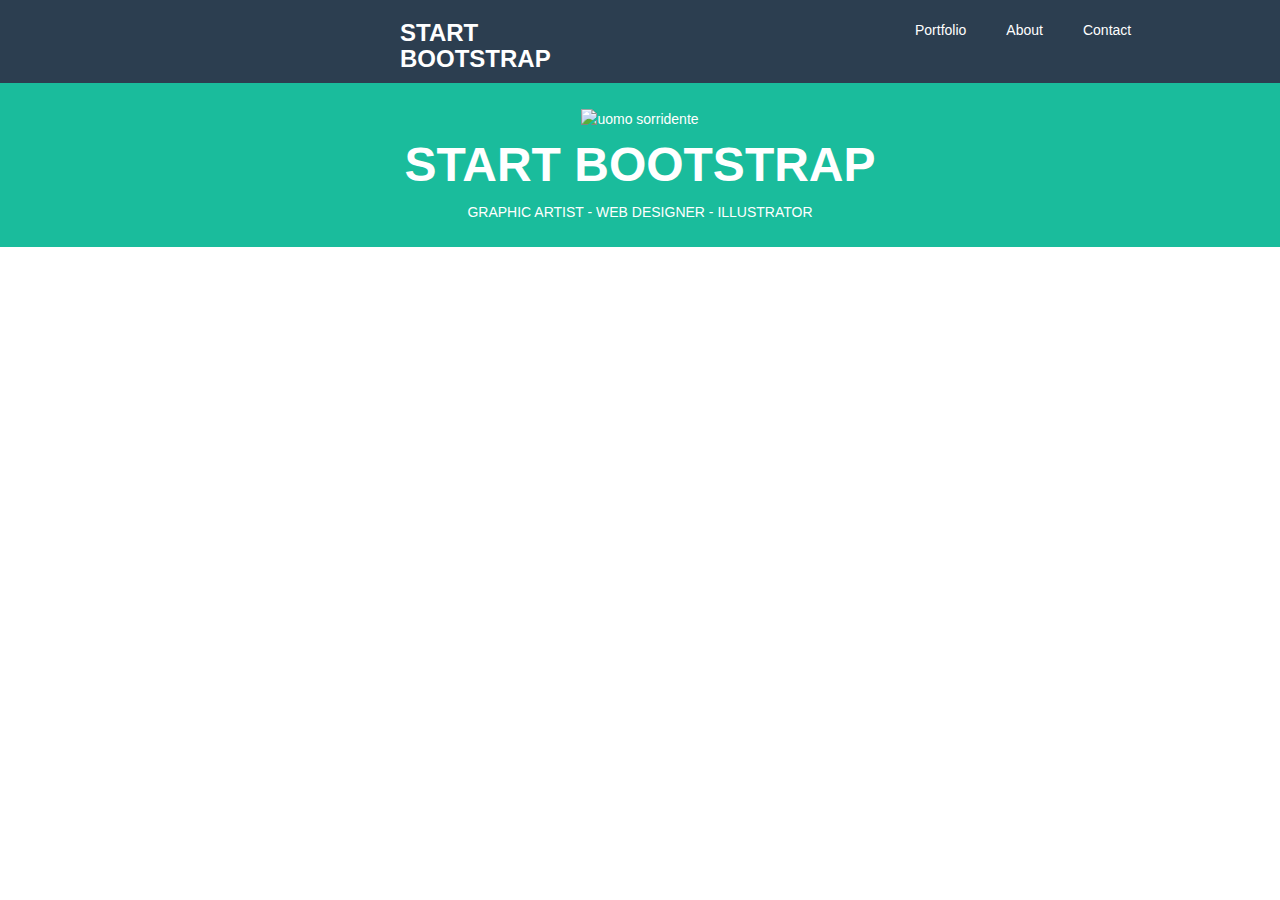
==== index.html @ 4a4e2460 "Commit iniziale" ====
<!DOCTYPE html>
<html lang="en">
  <head>
    <meta charset="UTF-8">
    <meta name="viewport" content="width=device-width, initial-scale=1.0">
    <meta http-equiv="X-UA-Compatible" content="ie=edge">
    <meta name="description" content="artistic portfolio with Bootstrap">
    <meta name="author" content="Romina Trazzi">

    <title>Portofolio artist start Bootstrap</title>

    <!-- Bootstrap core CSS -->
    <link rel="stylesheet" href="https://stackpath.bootstrapcdn.com/bootstrap/3.4.1/css/bootstrap.min.css" integrity="sha384-HSMxcRTRxnN+Bdg0JdbxYKrThecOKuH5zCYotlSAcp1+c8xmyTe9GYg1l9a69psu" crossorigin="anonymous">

    <!-- Custom styles for this template -->

    <link rel="stylesheet" href="https://cdnjs.cloudflare.com/ajax/libs/font-awesome/5.15.1/css/all.min.css" integrity="sha512-+4zCK9k+qNFUR5X+cKL9EIR+ZOhtIloNl9GIKS57V1MyNsYpYcUrUeQc9vNfzsWfV28IaLL3i96P9sdNyeRssA==" crossorigin="anonymous">
    <link rel="stylesheet" href="css/style.css">
  </head>

  <body>

    <!-- header -->

      <div class="header">

        <!-- prima riga principale dell'header  -->
        <div class="row clearfix navbar-dark bg-dark">
          <div class="col-lg-6">
            <h3 class="nav-item">START BOOTSTRAP</h3>
          </div>
          <div class="col-lg-6">
            <div class="navbar-nav">
              <ul class ="nav-link">
                <li><a href="#">Contact</a></li>
                <li><a href="#">About</a></li>
                <li><a href="#">Portfolio</a></li>
              </ul>
            </div>
          </div>
        </div>

        <!-- /prima riga principale dell'header -->

        <!-- seconda riga principale dell'header -->

        <div class="row green clearfix padding-top-lg">
          <div class="col-lg-12">
            <img src="img/man.jpg" alt="uomo sorridente">
            <h3 class ="margin-top-lg"> START BOOTSTRAP </h3>
            <p class ="margin-bottom-lg"> GRAPHIC ARTIST - WEB DESIGNER - ILLUSTRATOR </p>
          </div>
        </div>

      </div>

    <!-- /header -->








    <!-- main -->
    <main>

     <section class ="portfolio">

     </section>

     <section class = "about">

     </section>

     <section class ="contact_me">

     </section>

    </main>

    <!-- / main -->

    <!-- footer -->

   <footer>

     <div class="blue_footer">

     </div>

     <div class="last_footer">

     </div>

   </footer>
   <!-- /footer -->



  </body>

</html>
---- css/style.css ----
/* Codice portfolio star con framework Bootstrap */

* {
  font-family: sans-serif;
}

*body [class*="col-"] {
  height: 200px;
  background-color: limegreen;
  border: 1px solid red;
}

.navbar {
  color: white;
  font-size: 18px;
}

.bg-dark {
  background-color: rgb(44, 62, 80);
}

.row .nav-item {   /* h3 */
  color: white;
  float: left;
  margin-left: 400px;
  font-weight: bold;
}

.nav-link a { /*lista di altre voci navbar */
  text-decoration: none;
  color: white;
}

ul {
  display: inline;
  margin-right: 200px;
}

ul > li {
  list-style-type: none;
  padding: 20px;
  float: right;
}


/* end navbar blu  */

/* header green */

.green {
  background-color: rgb(26, 188, 156);
  text-align: center;
  color: white;
}

.green h3 {
  font-size: 48px;
  font-weight: bold;
}

.padding-top-lg {
  padding-top: 25px;
}

.margin-bottom-lg {
  margin-bottom: 25px;
}

.margin-top-lg {
  margin-top: 10px;
}
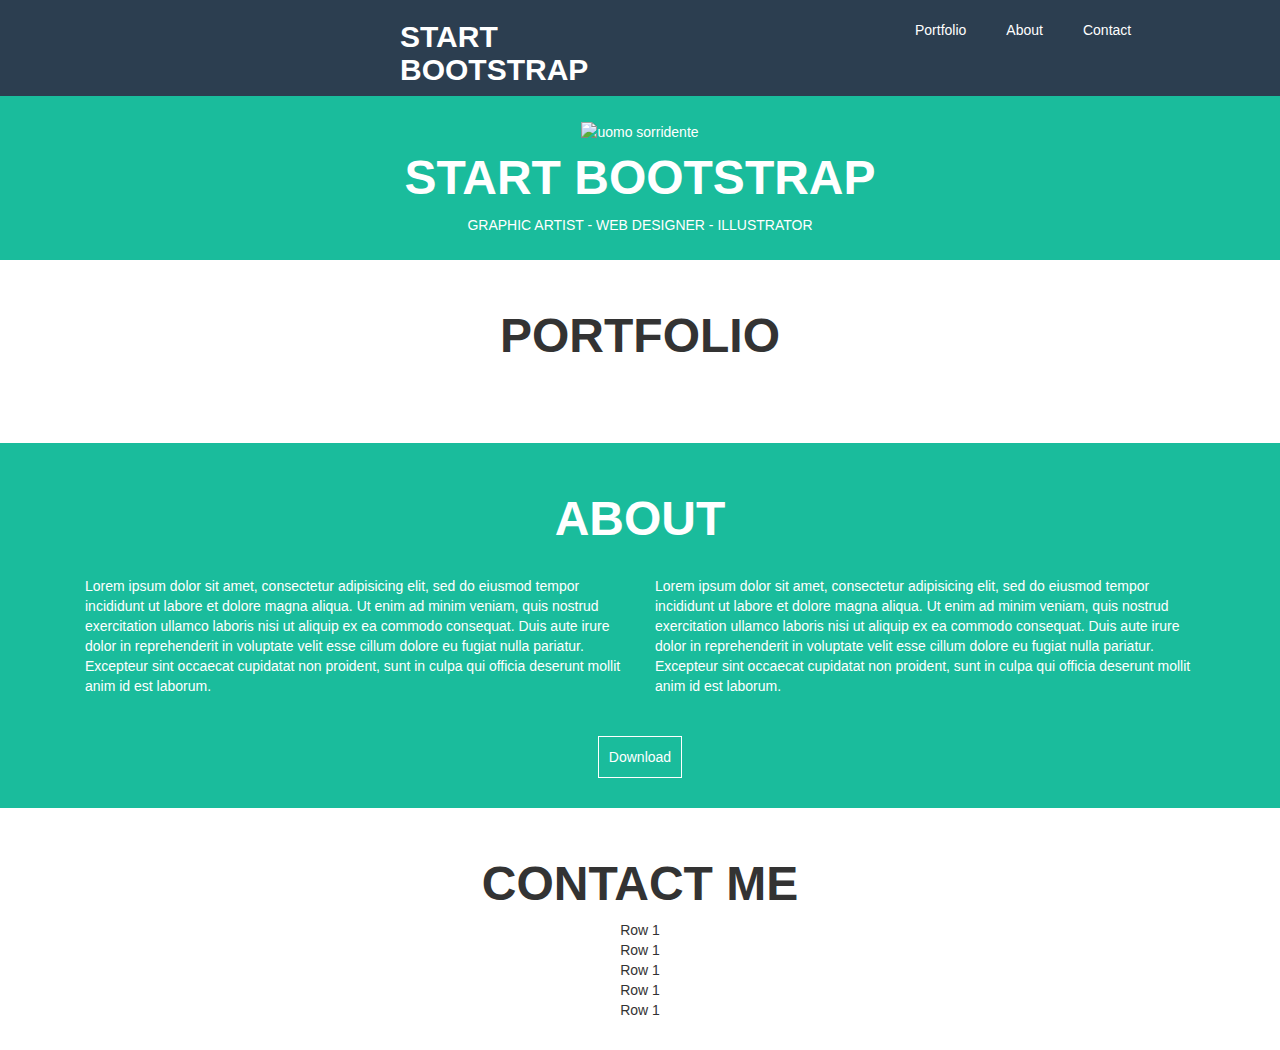
==== commit 8efe8fa8: "Commit sezioni main" ====
--- a/index.html
+++ b/index.html
@@ -27,7 +27,7 @@
         <!-- prima riga principale dell'header  -->
         <div class="row clearfix navbar-dark bg-dark">
           <div class="col-lg-6">
-            <h3 class="nav-item">START BOOTSTRAP</h3>
+            <h2 class="nav-item">START BOOTSTRAP</h2>
           </div>
           <div class="col-lg-6">
             <div class="navbar-nav">
@@ -56,25 +56,50 @@
 
     <!-- /header -->
 
-
-
-
-
-
-
-
     <!-- main -->
     <main>
 
      <section class ="portfolio">
 
+       <div class="container">
+         <h3>PORTFOLIO</h3>
+         <div class = "row">
+           <img src="img/img_1.jpg" alt="">
+           <img src="img/img_2.jpg" alt="">
+           <img src="img/img_3.jpg" alt="">
+         </div>
+         <div class = "row">
+           <img src="img/img_1.jpg" alt="">
+           <img src="img/img_2.jpg" alt="">
+           <img src="img/img_3.jpg" alt="">
+         </div>
+       </div>
+
      </section>
 
      <section class = "about">
+       <h3> ABOUT </h3>
+       <div class="container">
+         <div class="col-lg-6">
+           <p> Lorem ipsum dolor sit amet, consectetur adipisicing elit, sed do eiusmod tempor incididunt ut labore et dolore magna aliqua. Ut enim ad minim veniam, quis nostrud exercitation ullamco laboris nisi ut aliquip ex ea commodo consequat. Duis aute irure dolor in reprehenderit in voluptate velit esse cillum dolore eu fugiat nulla pariatur. Excepteur sint occaecat cupidatat non proident, sunt in culpa qui officia deserunt mollit anim id est laborum.</p>
+         </div>
+         <div class="col-lg-6">
+           <p> Lorem ipsum dolor sit amet, consectetur adipisicing elit, sed do eiusmod tempor incididunt ut labore et dolore magna aliqua. Ut enim ad minim veniam, quis nostrud exercitation ullamco laboris nisi ut aliquip ex ea commodo consequat. Duis aute irure dolor in reprehenderit in voluptate velit esse cillum dolore eu fugiat nulla pariatur. Excepteur sint occaecat cupidatat non proident, sunt in culpa qui officia deserunt mollit anim id est laborum.</p>
+         </div>
+       </div>
+       <input type="button" value="Download" class ="button"> </input>
 
      </section>
 
      <section class ="contact_me">
+       <div class="container">
+         <h3> CONTACT ME </h3>
+         <div class="row"> Row 1 </div>
+         <div class="row"> Row 1 </div>
+         <div class="row"> Row 1 </div>
+         <div class="row"> Row 1 </div>
+         <div class="row"> Row 1 </div>
+       </div>
 
      </section>
 
@@ -86,7 +111,7 @@
 
    <footer>
 
-     <div class="blue_footer">
+     <div class="first_footer">
 
      </div>
 
--- a/css/style.css
+++ b/css/style.css
@@ -2,12 +2,6 @@
 
 * {
   font-family: sans-serif;
-}
-
-*body [class*="col-"] {
-  height: 200px;
-  background-color: limegreen;
-  border: 1px solid red;
 }
 
 .navbar {
@@ -53,7 +47,7 @@
   color: white;
 }
 
-.green h3 {
+h3 {
   font-size: 48px;
   font-weight: bold;
 }
@@ -69,3 +63,44 @@
 .margin-top-lg {
   margin-top: 10px;
 }
+
+/* end header green */
+
+
+/* section portfolio */
+
+.portfolio, .about, .contact_me {
+  text-align: center;
+  margin-top: 30px;
+  margin-bottom: 30px;
+}
+
+/* end section portfolio */
+
+.portfolio .row > img {
+  width: 20%;
+}
+
+/* section about */
+
+.about {
+  color: white;
+  background-color: rgb(26, 188, 156);
+  padding-top: 30px;
+}
+
+.about p {
+  color: white;
+  background-color: rgb(26, 188, 156);
+  text-align: left;
+  padding-top: 20px;
+}
+
+.button {
+  color: white;
+  background-color: rgb(26, 188, 156);
+  border: 1px solid white;
+  padding: 10px;
+  margin-top: 30px;
+  margin-bottom: 30px;
+}
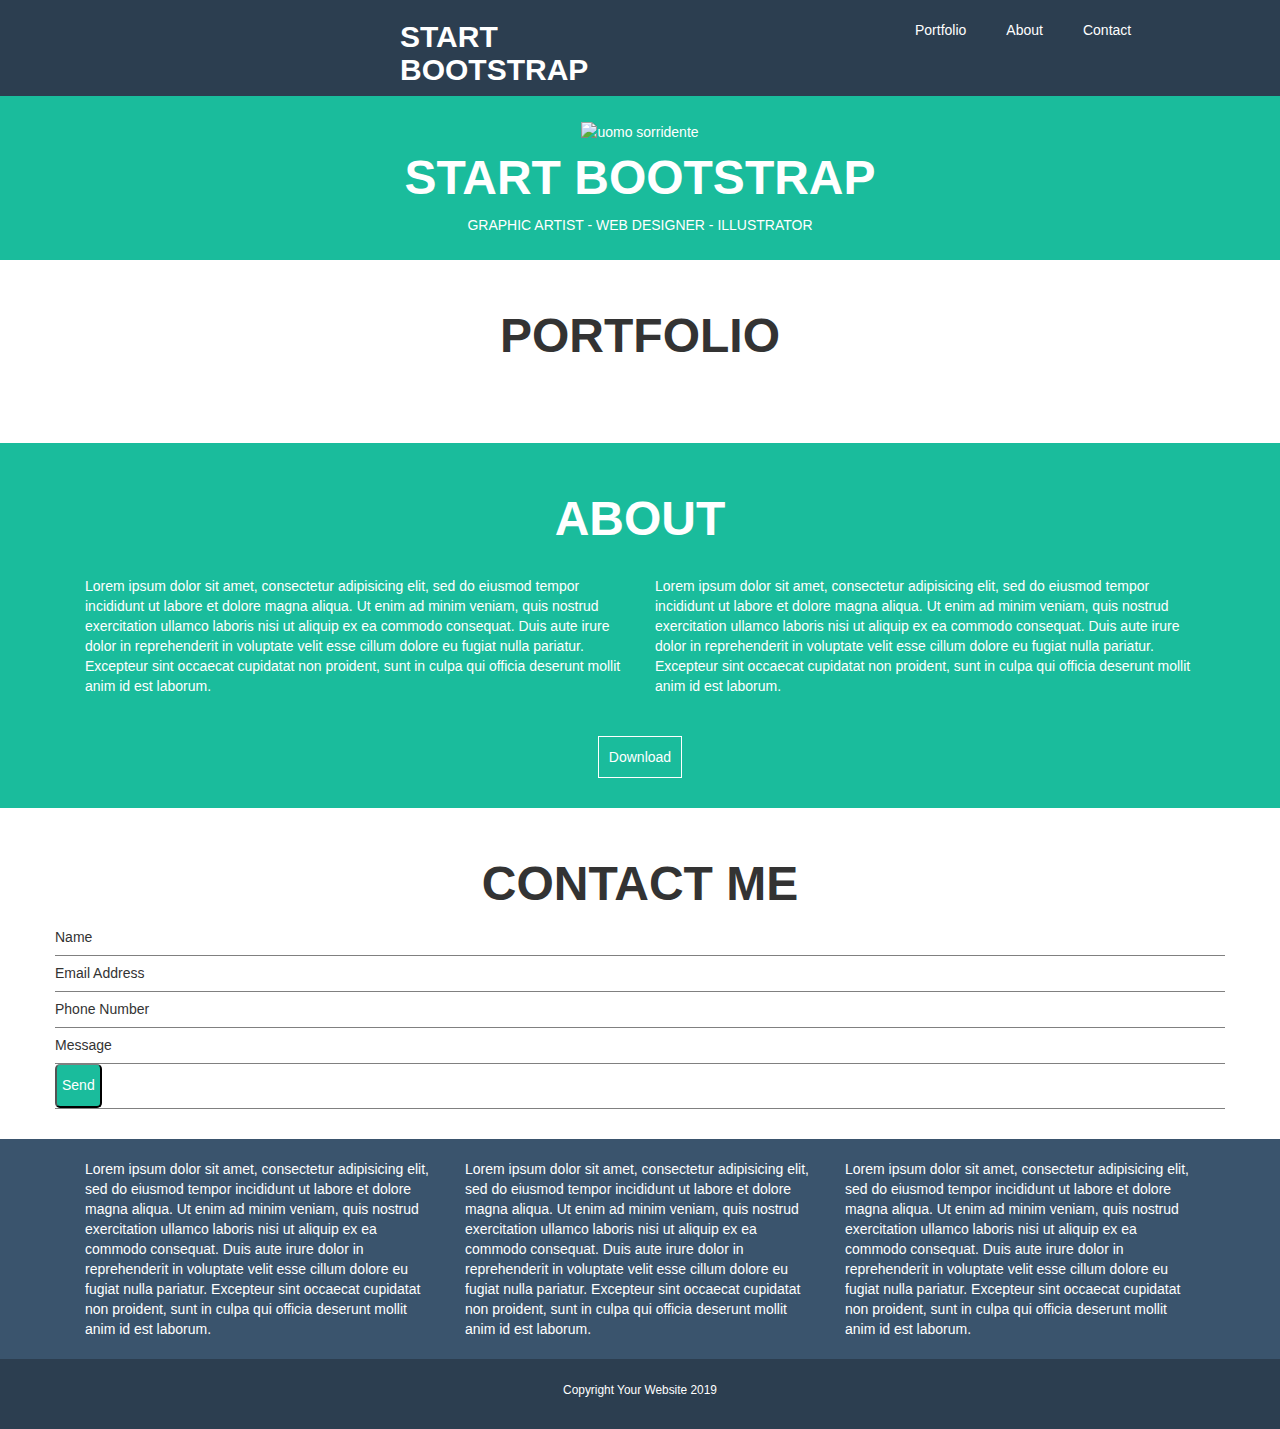
==== commit 460e70a8: "Commit footer" ====
--- a/index.html
+++ b/index.html
@@ -94,11 +94,12 @@
      <section class ="contact_me">
        <div class="container">
          <h3> CONTACT ME </h3>
-         <div class="row"> Row 1 </div>
-         <div class="row"> Row 1 </div>
-         <div class="row"> Row 1 </div>
-         <div class="row"> Row 1 </div>
-         <div class="row"> Row 1 </div>
+         <div class="row"> Name </div>
+         <div class="row"> Email Address </div>
+         <div class="row"> Phone Number </div>
+         <div class="row no_border"> Message </div>
+         <div class="row no_border">
+         <input type = "submit" value = "Send" id ="send"> </div>
        </div>
 
      </section>
@@ -110,14 +111,22 @@
     <!-- footer -->
 
    <footer>
+       <section class="row first_footer">
+        <div class="container">
+         <div class="col-lg-4"> Lorem ipsum dolor sit amet, consectetur adipisicing elit, sed do eiusmod tempor incididunt ut labore et dolore magna aliqua. Ut enim ad minim veniam, quis nostrud exercitation ullamco laboris nisi ut aliquip ex ea commodo consequat. Duis aute irure dolor in reprehenderit in voluptate velit esse cillum dolore eu fugiat nulla pariatur. Excepteur sint occaecat cupidatat non proident, sunt in culpa qui officia deserunt mollit anim id est laborum.
+         </div>
+         <div class="col-lg-4"> Lorem ipsum dolor sit amet, consectetur adipisicing elit, sed do eiusmod tempor incididunt ut labore et dolore magna aliqua. Ut enim ad minim veniam, quis nostrud exercitation ullamco laboris nisi ut aliquip ex ea commodo consequat. Duis aute irure dolor in reprehenderit in voluptate velit esse cillum dolore eu fugiat nulla pariatur. Excepteur sint occaecat cupidatat non proident, sunt in culpa qui officia deserunt mollit anim id est laborum.
+         </div>
+         <div class="col-lg-4"> Lorem ipsum dolor sit amet, consectetur adipisicing elit, sed do eiusmod tempor incididunt ut labore et dolore magna aliqua. Ut enim ad minim veniam, quis nostrud exercitation ullamco laboris nisi ut aliquip ex ea commodo consequat. Duis aute irure dolor in reprehenderit in voluptate velit esse cillum dolore eu fugiat nulla pariatur. Excepteur sint occaecat cupidatat non proident, sunt in culpa qui officia deserunt mollit anim id est laborum.
+         </div>
+       </div>
+     </section>
 
-     <div class="first_footer">
-
-     </div>
-
-     <div class="last_footer">
-
-     </div>
+     <section class="row last_footer bg-dark">
+       <div class="col-lg-12">
+         <p><small> Copyright Your Website 2019 </small></p>
+       </div>
+     </section>
 
    </footer>
    <!-- /footer -->
--- a/css/style.css
+++ b/css/style.css
@@ -104,3 +104,51 @@
   margin-top: 30px;
   margin-bottom: 30px;
 }
+
+
+/* end section about */
+
+
+/* section contact me */
+
+.contact_me > .container > .row {
+  text-align: left;
+  line-height: 2.5em;
+  vertical-align: middle;
+  border-bottom: 1px solid grey;
+}
+
+#send {
+  border-top: 1px solid grey;
+  border-radius: 5px;
+  background-color: rgb(26, 188, 156);
+  color: white;
+  padding: 3px 5px;
+}
+
+.no_border {
+  border-style: none;
+}
+
+/* end section contact me */
+
+
+/* footer */
+
+/* first footer */
+
+.first_footer {
+  background-color: rgb(58, 84, 109);
+  color: white;
+  padding: 20px;
+}
+
+
+/* last footer */
+
+.last_footer p {
+  color: white;
+  text-align: center;
+  vertical-align: middle;
+  padding: 20px;
+}
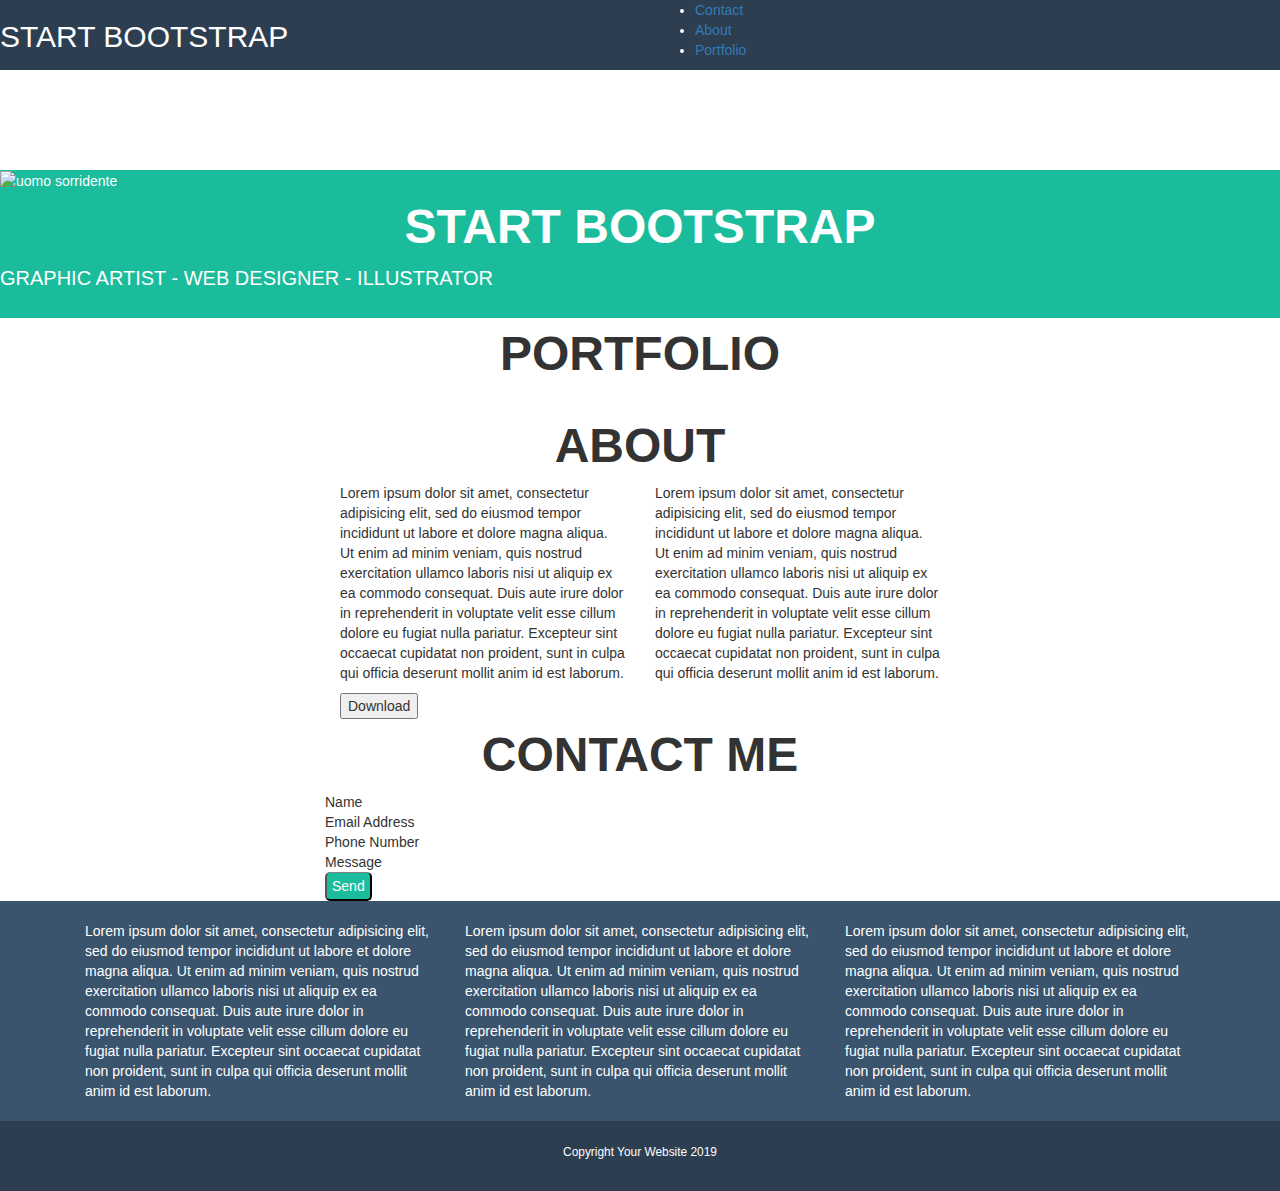
==== commit 788cfc6d: "Commit struttura grezza reload" ====
--- a/index.html
+++ b/index.html
@@ -23,7 +23,6 @@
     <!-- header -->
 
       <div class="header">
-
         <!-- prima riga principale dell'header  -->
         <div class="row clearfix navbar-dark bg-dark">
           <div class="col-lg-6">
@@ -63,43 +62,49 @@
 
        <div class="container">
          <h3>PORTFOLIO</h3>
-         <div class = "row">
-           <img src="img/img_1.jpg" alt="">
-           <img src="img/img_2.jpg" alt="">
-           <img src="img/img_3.jpg" alt="">
+         <div class ="container">
+           <div class = "row">
+             <div class = "col-xs-12 col-md-6 col-lg-4">
+               <img src="img/img_1.jpg" alt="">
+               <img src="img/img_2.jpg" alt="">
+               <img src="img/img_3.jpg" alt="">
+               <img src="img/img_1.jpg" alt="">
+               <img src="img/img_2.jpg" alt="">
+               <img src="img/img_3.jpg" alt="">
+             </div>
+           </div>
+
+       </section>
+
+     <section class = "about">
+       <h3> ABOUT </h3>
+
+       <div class="container-sm">
+         <div class ="row">
+           <div class="col-lg-6 col-xs-12 col-md-6">
+             <p> Lorem ipsum dolor sit amet, consectetur adipisicing elit, sed do eiusmod tempor incididunt ut labore et dolore magna aliqua. Ut enim ad minim veniam, quis nostrud exercitation ullamco laboris nisi ut aliquip ex ea commodo consequat. Duis aute irure dolor in reprehenderit in voluptate velit esse cillum dolore eu fugiat nulla pariatur. Excepteur sint occaecat cupidatat non proident, sunt in culpa qui officia deserunt mollit anim id est laborum.</p>
+           </div>
+           <div class="col-lg-6 col-xs-12 col-md-6">
+             <p> Lorem ipsum dolor sit amet, consectetur adipisicing elit, sed do eiusmod tempor incididunt ut labore et dolore magna aliqua. Ut enim ad minim veniam, quis nostrud exercitation ullamco laboris nisi ut aliquip ex ea commodo consequat. Duis aute irure dolor in reprehenderit in voluptate velit esse cillum dolore eu fugiat nulla pariatur. Excepteur sint occaecat cupidatat non proident, sunt in culpa qui officia deserunt mollit anim id est laborum.</p>
+           </div>
          </div>
-         <div class = "row">
-           <img src="img/img_1.jpg" alt="">
-           <img src="img/img_2.jpg" alt="">
-           <img src="img/img_3.jpg" alt="">
-         </div>
+         <input type="button" value="Download" class ="button"> </input>
        </div>
 
      </section>
 
-     <section class = "about">
-       <h3> ABOUT </h3>
-       <div class="container">
-         <div class="col-lg-6">
-           <p> Lorem ipsum dolor sit amet, consectetur adipisicing elit, sed do eiusmod tempor incididunt ut labore et dolore magna aliqua. Ut enim ad minim veniam, quis nostrud exercitation ullamco laboris nisi ut aliquip ex ea commodo consequat. Duis aute irure dolor in reprehenderit in voluptate velit esse cillum dolore eu fugiat nulla pariatur. Excepteur sint occaecat cupidatat non proident, sunt in culpa qui officia deserunt mollit anim id est laborum.</p>
-         </div>
-         <div class="col-lg-6">
-           <p> Lorem ipsum dolor sit amet, consectetur adipisicing elit, sed do eiusmod tempor incididunt ut labore et dolore magna aliqua. Ut enim ad minim veniam, quis nostrud exercitation ullamco laboris nisi ut aliquip ex ea commodo consequat. Duis aute irure dolor in reprehenderit in voluptate velit esse cillum dolore eu fugiat nulla pariatur. Excepteur sint occaecat cupidatat non proident, sunt in culpa qui officia deserunt mollit anim id est laborum.</p>
-         </div>
-       </div>
-       <input type="button" value="Download" class ="button"> </input>
-
-     </section>
-
      <section class ="contact_me">
-       <div class="container">
+       <div class="container-sm">
          <h3> CONTACT ME </h3>
-         <div class="row"> Name </div>
-         <div class="row"> Email Address </div>
-         <div class="row"> Phone Number </div>
-         <div class="row no_border"> Message </div>
-         <div class="row no_border">
-         <input type = "submit" value = "Send" id ="send"> </div>
+           <div class="row">
+             <div class = "col-xs-12 col-md-6">
+               <div class="row"> Name </div>
+               <div class="row"> Email Address </div>
+               <div class="row"> Phone Number </div>
+               <div class="row no_border"> Message </div>
+               <div class="row no_border">
+             <input type = "submit" value = "Send" id ="send">
+           </div>
        </div>
 
      </section>
@@ -111,13 +116,13 @@
     <!-- footer -->
 
    <footer>
-       <section class="row first_footer">
-        <div class="container">
-         <div class="col-lg-4"> Lorem ipsum dolor sit amet, consectetur adipisicing elit, sed do eiusmod tempor incididunt ut labore et dolore magna aliqua. Ut enim ad minim veniam, quis nostrud exercitation ullamco laboris nisi ut aliquip ex ea commodo consequat. Duis aute irure dolor in reprehenderit in voluptate velit esse cillum dolore eu fugiat nulla pariatur. Excepteur sint occaecat cupidatat non proident, sunt in culpa qui officia deserunt mollit anim id est laborum.
+     <section class="row first_footer">
+       <div class="container">
+        <div class="col-lg-4 col-xs-12 col-md-4"> Lorem ipsum dolor sit amet, consectetur adipisicing elit, sed do eiusmod tempor incididunt ut labore et dolore magna aliqua. Ut enim ad minim veniam, quis nostrud exercitation ullamco laboris nisi ut aliquip ex ea commodo consequat. Duis aute irure dolor in reprehenderit in voluptate velit esse cillum dolore eu fugiat nulla pariatur. Excepteur sint occaecat cupidatat non proident, sunt in culpa qui officia deserunt mollit anim id est laborum.
          </div>
-         <div class="col-lg-4"> Lorem ipsum dolor sit amet, consectetur adipisicing elit, sed do eiusmod tempor incididunt ut labore et dolore magna aliqua. Ut enim ad minim veniam, quis nostrud exercitation ullamco laboris nisi ut aliquip ex ea commodo consequat. Duis aute irure dolor in reprehenderit in voluptate velit esse cillum dolore eu fugiat nulla pariatur. Excepteur sint occaecat cupidatat non proident, sunt in culpa qui officia deserunt mollit anim id est laborum.
+         <div class="col-lg-4 col-xs-12 col-md-4"> Lorem ipsum dolor sit amet, consectetur adipisicing elit, sed do eiusmod tempor incididunt ut labore et dolore magna aliqua. Ut enim ad minim veniam, quis nostrud exercitation ullamco laboris nisi ut aliquip ex ea commodo consequat. Duis aute irure dolor in reprehenderit in voluptate velit esse cillum dolore eu fugiat nulla pariatur. Excepteur sint occaecat cupidatat non proident, sunt in culpa qui officia deserunt mollit anim id est laborum.
          </div>
-         <div class="col-lg-4"> Lorem ipsum dolor sit amet, consectetur adipisicing elit, sed do eiusmod tempor incididunt ut labore et dolore magna aliqua. Ut enim ad minim veniam, quis nostrud exercitation ullamco laboris nisi ut aliquip ex ea commodo consequat. Duis aute irure dolor in reprehenderit in voluptate velit esse cillum dolore eu fugiat nulla pariatur. Excepteur sint occaecat cupidatat non proident, sunt in culpa qui officia deserunt mollit anim id est laborum.
+         <div class="col-lg-4 col-xs-12 col-md-4"> Lorem ipsum dolor sit amet, consectetur adipisicing elit, sed do eiusmod tempor incididunt ut labore et dolore magna aliqua. Ut enim ad minim veniam, quis nostrud exercitation ullamco laboris nisi ut aliquip ex ea commodo consequat. Duis aute irure dolor in reprehenderit in voluptate velit esse cillum dolore eu fugiat nulla pariatur. Excepteur sint occaecat cupidatat non proident, sunt in culpa qui officia deserunt mollit anim id est laborum.
          </div>
        </div>
      </section>
--- a/css/style.css
+++ b/css/style.css
@@ -4,64 +4,79 @@
   font-family: sans-serif;
 }
 
-.navbar {
-  color: white;
-  font-size: 18px;
-}
+/*classi utility */
 
 .bg-dark {
   background-color: rgb(44, 62, 80);
+  color: white !important;
 }
 
-.row .nav-item {   /* h3 */
-  color: white;
-  float: left;
-  margin-left: 400px;
-  font-weight: bold;
+.green {
+  background-color: rgb(26, 188, 156);
+  color: white !important;
+  margin-top: 100px !important;
 }
 
-.nav-link a { /*lista di altre voci navbar */
-  text-decoration: none;
-  color: white;
+.py-40{
+  padding-top: 40px;
+  padding-bottom: 40px;
 }
 
-ul {
-  display: inline;
-  margin-right: 200px;
+.text-center{
+  text-align: center;
 }
 
-ul > li {
-  list-style-type: none;
-  padding: 20px;
-  float: right;
+/* end classi utility */
+
+/* navbar blu */
+
+.navbar {
+  min-height:80px !important;
 }
 
+.custom_navbar {
+  margin: 0;
+  border: 0;
+  padding-bottom: 20px;
+}
+
+.navbar-nav > li > a, .custom_brand { /*testi navbar */
+  color: white !important;
+  font-size: 18px;
+  font-weight: bold;
+  text-transform: uppercase;
+  padding-top:30px !important;
+  padding-bottom:30px !important;
+}
+
+.navbar-nav > li > a:hover {
+  color: rgb(26, 188, 156) !important;
+}
+
+.custom_brand { /* start bootstrap */
+  font-size: 28px !important;
+}
 
 /* end navbar blu  */
 
+
 /* header green */
-
-.green {
-  background-color: rgb(26, 188, 156);
-  text-align: center;
-  color: white;
-}
 
 h3 {
   font-size: 48px;
   font-weight: bold;
+  text-align: center;
+  text-transform: uppercase;
+  margin-top: 10px;
 }
 
-.padding-top-lg {
-  padding-top: 25px;
+.green img {
+  width: 20%;
 }
 
-.margin-bottom-lg {
+.green p {
   margin-bottom: 25px;
-}
-
-.margin-top-lg {
-  margin-top: 10px;
+  font-size: 20px;
 }
 
 /* end header green */
@@ -69,54 +84,65 @@
 
 /* section portfolio */
 
-.portfolio, .about, .contact_me {
-  text-align: center;
-  margin-top: 30px;
-  margin-bottom: 30px;
+.h{
+  height: 300px;
+}
+
+.pic{
+  margin-right: 20px;
+  width: 90%;
+  background-repeat: no-repeat;
+  background-size: cover;
+  border-radius: 10px;
 }
 
 /* end section portfolio */
 
-.portfolio .row > img {
-  width: 20%;
+/* section about */
+
+#about {
+  color: white;
+  padding-top: 30px;
+  background-color: rgb(26, 188, 156);
 }
 
-/* section about */
-
-.about {
-  color: white;
-  background-color: rgb(26, 188, 156);
-  padding-top: 30px;
+.container-sm {
+  max-width: 600px;
+  margin: auto;
 }
 
-.about p {
-  color: white;
-  background-color: rgb(26, 188, 156);
+#about p {
   text-align: left;
   padding-top: 20px;
+  padding-left: 20px;
+  font-size: 16px;
+  line-height: 1.8em;
 }
 
-.button {
+.custom_button {
   color: white;
   background-color: rgb(26, 188, 156);
   border: 1px solid white;
-  padding: 10px;
-  margin-top: 30px;
-  margin-bottom: 30px;
+  border-radius: 10px;
+  padding: 20px;
+  margin-top: 70px;
+  margin-bottom: 70px;
 }
 
+.glyphicon-save {
+  color: white;
+}
 
 /* end section about */
 
 
-/* section contact me */
+/* section contact_me */
 
-.contact_me > .container > .row {
-  text-align: left;
-  line-height: 2.5em;
-  vertical-align: middle;
-  border-bottom: 1px solid grey;
+.custom_text {
+  border: 0;
 }
+
+
 
 #send {
   border-top: 1px solid grey;
@@ -125,12 +151,6 @@
   color: white;
   padding: 3px 5px;
 }
-
-.no_border {
-  border-style: none;
-}
-
-/* end section contact me */
 
 
 /* footer */
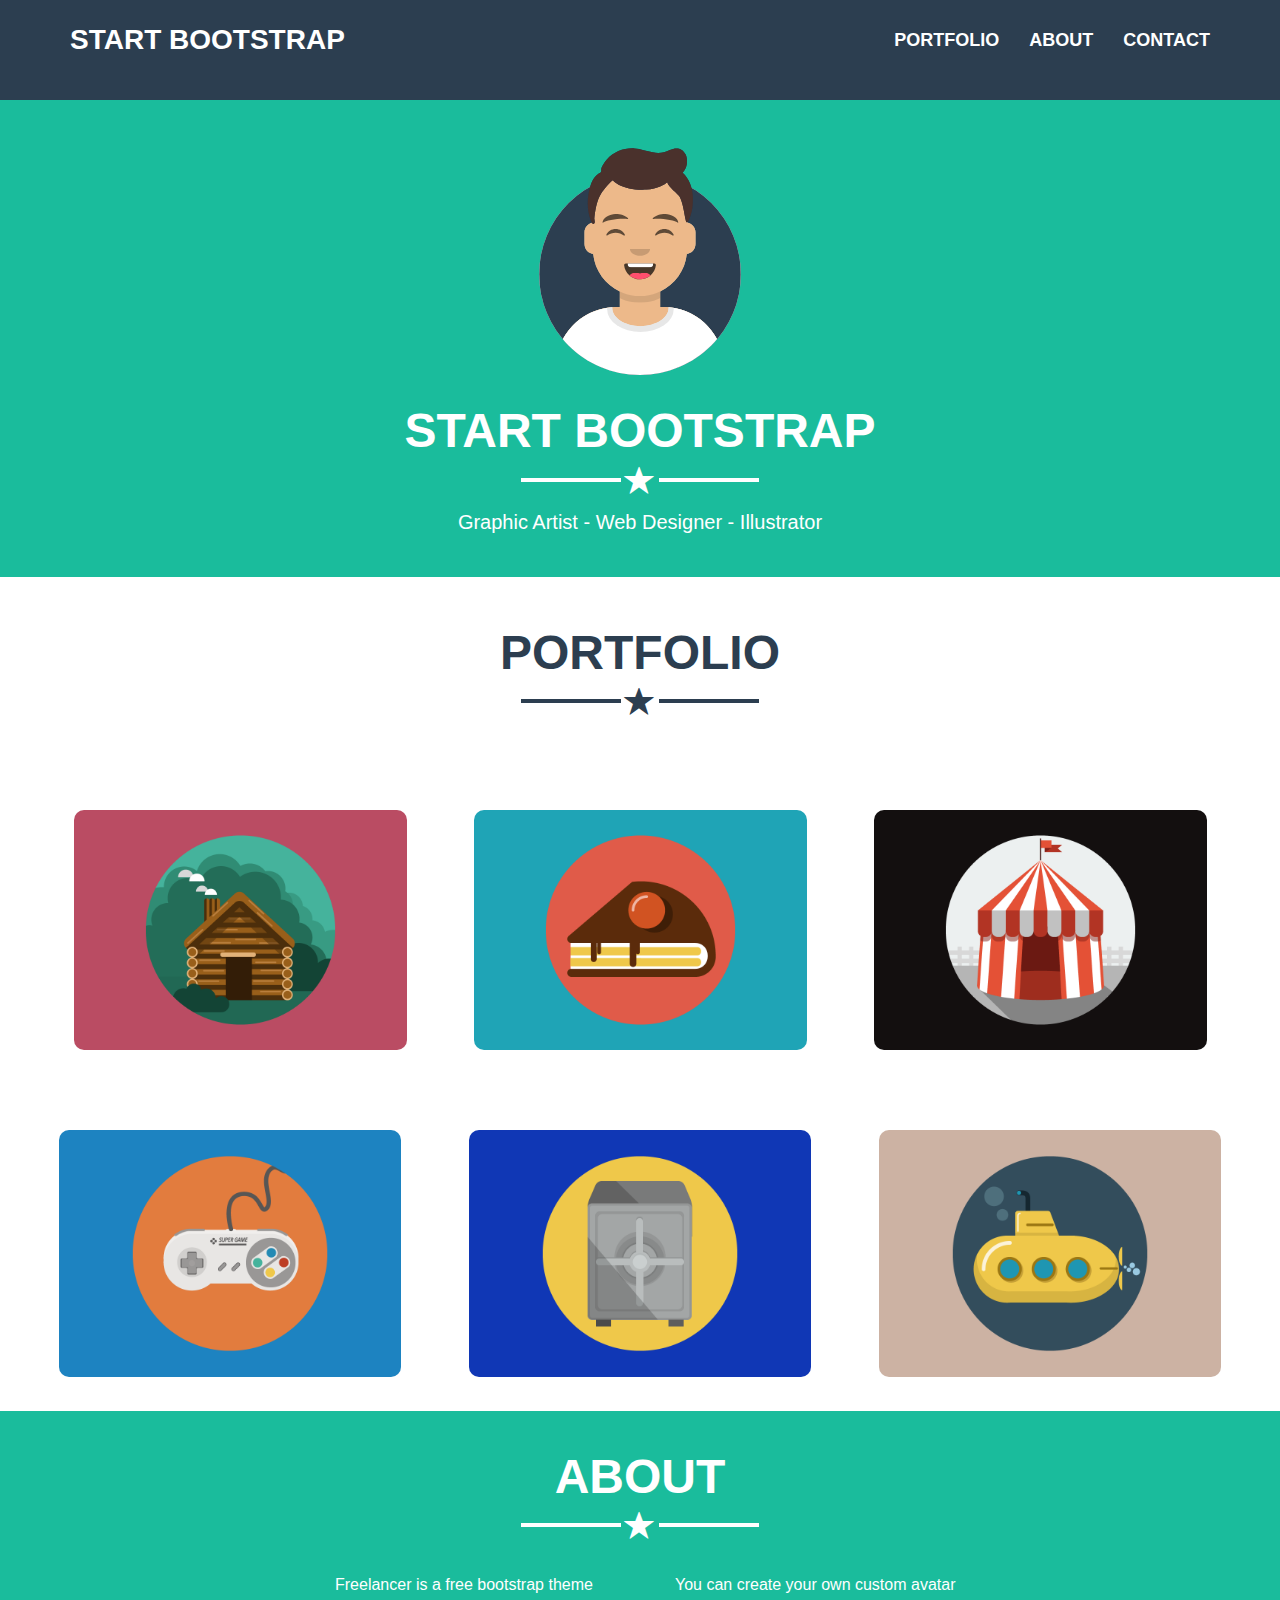
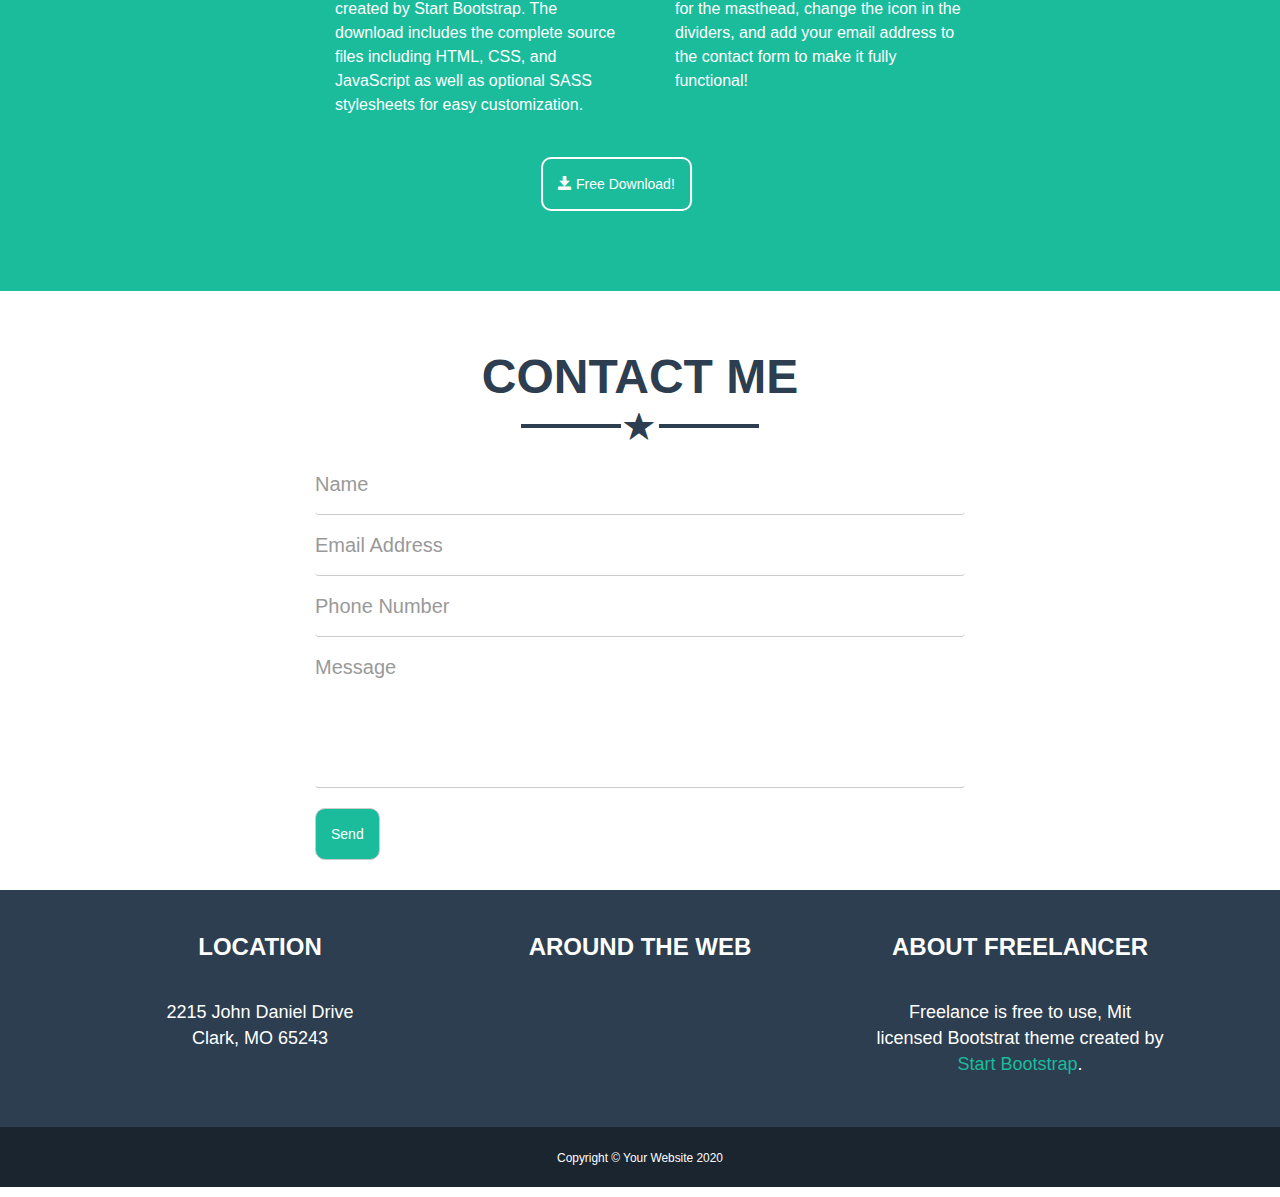
==== commit a054db86: "Commit layer non responsive 2" ====
--- a/index.html
+++ b/index.html
@@ -16,124 +16,205 @@
 
     <link rel="stylesheet" href="https://cdnjs.cloudflare.com/ajax/libs/font-awesome/5.15.1/css/all.min.css" integrity="sha512-+4zCK9k+qNFUR5X+cKL9EIR+ZOhtIloNl9GIKS57V1MyNsYpYcUrUeQc9vNfzsWfV28IaLL3i96P9sdNyeRssA==" crossorigin="anonymous">
     <link rel="stylesheet" href="css/style.css">
+
+    <!-- css MediaQuery  -->
+
+    <link rel="stylesheet" href="css/mediaquery.css">
+
+
   </head>
 
   <body>
 
     <!-- header -->
-
-      <div class="header">
-        <!-- prima riga principale dell'header  -->
-        <div class="row clearfix navbar-dark bg-dark">
-          <div class="col-lg-6">
-            <h2 class="nav-item">START BOOTSTRAP</h2>
-          </div>
-          <div class="col-lg-6">
-            <div class="navbar-nav">
-              <ul class ="nav-link">
-                <li><a href="#">Contact</a></li>
-                <li><a href="#">About</a></li>
-                <li><a href="#">Portfolio</a></li>
-              </ul>
-            </div>
-          </div>
-        </div>
-
-        <!-- /prima riga principale dell'header -->
-
-        <!-- seconda riga principale dell'header -->
-
-        <div class="row green clearfix padding-top-lg">
-          <div class="col-lg-12">
-            <img src="img/man.jpg" alt="uomo sorridente">
-            <h3 class ="margin-top-lg"> START BOOTSTRAP </h3>
-            <p class ="margin-bottom-lg"> GRAPHIC ARTIST - WEB DESIGNER - ILLUSTRATOR </p>
-          </div>
-        </div>
-
+    <header>
+      <!-- prima riga principale dell'header -->
+      <nav class="navbar navbar-default custom_navbar bg-dark navbar-fixed-top">
+        <div class="container">
+          <!-- Brand and toggle get grouped for better mobile display -->
+          <div class="navbar-header">
+            <button type="button" class="navbar-toggle collapsed" data-toggle="collapse" data-target="#bs-example-navbar-collapse-1" aria-expanded="false">
+              <span class="sr-only">Toggle navigation</span>
+              <span class="icon-bar"></span>
+              <span class="icon-bar"></span>
+              <span class="icon-bar"></span>
+            </button>
+            <a class="navbar-brand custom_brand" href="#">START BOOTSTRAP</a>
+          </div>
+
+          <!-- Collect the nav links, forms, and other content for toggling -->
+          <div class="collapse navbar-collapse" id="bs-example-navbar-collapse-1">
+            <ul class="nav navbar-nav navbar-right">
+              <li><a href="#">Portfolio</a></li>
+              <li><a href="#">About</a></li>
+              <li><a href="#">Contact</a></li>
+            </ul>
+          </div><!-- /.navbar-collapse -->
+        </div>
+      </nav>
+      <!-- /prima riga principale dell'header -->
+
+      <!-- seconda riga principale dell'header -->
+      <div class="green text-center py-40">
+        <div class="container">
+          <div class="col-xs-12 col-md-6 col-lg-12">
+            <img src="img/man.svg" alt="uomo sorridente">
+            <h3> START BOOTSTRAP </h3>
+            <div class = "star-wrap">
+              <span class="glyphicon glyphicon-star star-icon" aria-hidden="true"></span>
+            </div>
+            <p> Graphic Artist - Web Designer - Illustrator </p>
+          </div>
+        </div>
       </div>
 
+    </header>
     <!-- /header -->
 
     <!-- main -->
+
     <main>
 
-     <section class ="portfolio">
-
-       <div class="container">
-         <h3>PORTFOLIO</h3>
-         <div class ="container">
-           <div class = "row">
-             <div class = "col-xs-12 col-md-6 col-lg-4">
-               <img src="img/img_1.jpg" alt="">
-               <img src="img/img_2.jpg" alt="">
-               <img src="img/img_3.jpg" alt="">
-               <img src="img/img_1.jpg" alt="">
-               <img src="img/img_2.jpg" alt="">
-               <img src="img/img_3.jpg" alt="">
+      <section id="portfolio">
+        <div class="container">
+          <div class ="row text-center">
+            <div class="col-xs-12 col-md-6 col-lg-12 py-40">
+            <h3>Portfolio</h3>
+            <div class="star-wrap">
+              <span class="glyphicon glyphicon-star star-icon" aria-hidden="true"></span>
+            </div>
+          </div>
+          <div class="row h">
+            <div class="col-xs-12 col-md-6 col-lg-4 py-40">
+              <div class="parent">
+                <img class="pic" src="img/cabin.png" alt="casa di legno">
+                  <div class="layer"><i class="fas fa-plus"></i></span></div>
+              </div>
+            </div>
+
+            <div class="col-xs-12 col-md-6 col-lg-4 py-40">
+              <div class="parent">
+                <img class="pic" src="img/cake.png" alt="fetta di torta">
+                  <div class="layer"><i class="fas fa-plus"></i></div>
+              </div>
+            </div>
+
+            <div class="col-xs-12 col-md-6 col-lg-4 py-40">
+              <div class="parent">
+                <img class="pic" src="img/circus.png" alt="tendone del circo">
+                  <div class="layer"><i class="fas fa-plus"></i></div>
+              </div>
+            </div>
+          <div class="row h">
+            <div class="col-xs-12 col-md-6 col-lg-4 py-40">
+              <div class="parent">
+                <img class="pic" src="img/game.png" alt="videogioco">
+                  <div class="layer"><i class="fas fa-plus"></i></div>
+              </div>
+            </div>
+
+            <div class="col-xs-12 col-md-6 col-lg-4 py-40">
+              <div class="parent">
+                <img class="pic" src="img/safe.png" alt="cassaforte">
+                  <div class="layer"><i class="fas fa-plus"></i></div>
+              </div>
+            </div>
+
+            <div class="col-xs-12 col-md-6 col-lg-4 py-40">
+              <div class="parent">
+                <img class="pic" src="img/submarine.png" alt="sottomarino">
+                  <div class="layer"><i class="fas fa-plus"></i></div>
+              </div>
+            </div>
+          </div>
+        </div>
+      </section>
+
+      <section id = "about">
+        <div class="container-sm">
+          <div class ="row">
+            <h3> ABOUT </h3>
+            <div class = "star-wrap">
+              <span class="glyphicon glyphicon-star star-icon" aria-hidden="true"></span>
+            </div>
+            <div class="col-lg-6 col-xs-12 col-md-6">
+              <p> Freelancer is a free bootstrap theme created by Start Bootstrap. The download includes the complete source files including HTML, CSS, and JavaScript as well as optional SASS stylesheets for easy customization.</p>
+            </div>
+            <div class="col-lg-6 col-xs-12 col-md-6">
+              <p> You can create your own custom avatar for the masthead, change the icon in the dividers, and add your email address to the contact form to make it fully functional!</p>
+            </div>
+          </div>
+          <button type="button" class="btn btn-default custom_button navbar-btn">
+            <span class="glyphicon glyphicon-save" aria-hidden="true"></span> Free Download!
+          </button>
+        </div>
+      </section>
+
+      <section id = "contact_me">
+        <div class="container-sm">
+          <div class ="row text-center">
+             <h3> CONTACT ME </h3>
+             <div class = "star-wrap">
+               <span class="glyphicon glyphicon-star star-icon" aria-hidden="true"></span>
              </div>
-           </div>
-
-       </section>
-
-     <section class = "about">
-       <h3> ABOUT </h3>
-
-       <div class="container-sm">
-         <div class ="row">
-           <div class="col-lg-6 col-xs-12 col-md-6">
-             <p> Lorem ipsum dolor sit amet, consectetur adipisicing elit, sed do eiusmod tempor incididunt ut labore et dolore magna aliqua. Ut enim ad minim veniam, quis nostrud exercitation ullamco laboris nisi ut aliquip ex ea commodo consequat. Duis aute irure dolor in reprehenderit in voluptate velit esse cillum dolore eu fugiat nulla pariatur. Excepteur sint occaecat cupidatat non proident, sunt in culpa qui officia deserunt mollit anim id est laborum.</p>
-           </div>
-           <div class="col-lg-6 col-xs-12 col-md-6">
-             <p> Lorem ipsum dolor sit amet, consectetur adipisicing elit, sed do eiusmod tempor incididunt ut labore et dolore magna aliqua. Ut enim ad minim veniam, quis nostrud exercitation ullamco laboris nisi ut aliquip ex ea commodo consequat. Duis aute irure dolor in reprehenderit in voluptate velit esse cillum dolore eu fugiat nulla pariatur. Excepteur sint occaecat cupidatat non proident, sunt in culpa qui officia deserunt mollit anim id est laborum.</p>
-           </div>
-         </div>
-         <input type="button" value="Download" class ="button"> </input>
-       </div>
-
-     </section>
-
-     <section class ="contact_me">
-       <div class="container-sm">
-         <h3> CONTACT ME </h3>
-           <div class="row">
-             <div class = "col-xs-12 col-md-6">
-               <div class="row"> Name </div>
-               <div class="row"> Email Address </div>
-               <div class="row"> Phone Number </div>
-               <div class="row no_border"> Message </div>
-               <div class="row no_border">
-             <input type = "submit" value = "Send" id ="send">
-           </div>
-       </div>
-
-     </section>
+             <div class="col-lg-12 col-xs-12 col-md-12">
+               <input type="text custom_text" class="form-control form_custom" placeholder="Name">
+               <input type="text custom_text" class="form-control form_custom" placeholder="Email Address">
+               <input type="text custom_text" class="form-control form_custom" placeholder="Phone Number">
+               <input type="text custom_text" class="form-control form_custom message" placeholder="Message">
+             </div>
+          </div>
+             <input class="btn btn-default custom_send" type="submit" value="Send">
+      </section>
 
     </main>
 
-    <!-- / main -->
+    <!-- /main -->
 
     <!-- footer -->
 
-   <footer>
-     <section class="row first_footer">
-       <div class="container">
-        <div class="col-lg-4 col-xs-12 col-md-4"> Lorem ipsum dolor sit amet, consectetur adipisicing elit, sed do eiusmod tempor incididunt ut labore et dolore magna aliqua. Ut enim ad minim veniam, quis nostrud exercitation ullamco laboris nisi ut aliquip ex ea commodo consequat. Duis aute irure dolor in reprehenderit in voluptate velit esse cillum dolore eu fugiat nulla pariatur. Excepteur sint occaecat cupidatat non proident, sunt in culpa qui officia deserunt mollit anim id est laborum.
-         </div>
-         <div class="col-lg-4 col-xs-12 col-md-4"> Lorem ipsum dolor sit amet, consectetur adipisicing elit, sed do eiusmod tempor incididunt ut labore et dolore magna aliqua. Ut enim ad minim veniam, quis nostrud exercitation ullamco laboris nisi ut aliquip ex ea commodo consequat. Duis aute irure dolor in reprehenderit in voluptate velit esse cillum dolore eu fugiat nulla pariatur. Excepteur sint occaecat cupidatat non proident, sunt in culpa qui officia deserunt mollit anim id est laborum.
-         </div>
-         <div class="col-lg-4 col-xs-12 col-md-4"> Lorem ipsum dolor sit amet, consectetur adipisicing elit, sed do eiusmod tempor incididunt ut labore et dolore magna aliqua. Ut enim ad minim veniam, quis nostrud exercitation ullamco laboris nisi ut aliquip ex ea commodo consequat. Duis aute irure dolor in reprehenderit in voluptate velit esse cillum dolore eu fugiat nulla pariatur. Excepteur sint occaecat cupidatat non proident, sunt in culpa qui officia deserunt mollit anim id est laborum.
-         </div>
-       </div>
-     </section>
-
-     <section class="row last_footer bg-dark">
-       <div class="col-lg-12">
-         <p><small> Copyright Your Website 2019 </small></p>
-       </div>
-     </section>
-
-   </footer>
+    <footer>
+
+      <section class="row first_footer text-center bg-dark">
+        <div class="container">
+          <div class="col-lg-4 col-md-4 col-xs-12">
+            <p>
+              <span class ="titolo"> LOCATION </span>
+              <p class ="testo"> <br> 2215 John Daniel Drive <br> Clark, MO 65243 </p>
+            </p>
+          </div>
+
+          <div class="col-lg-4 col-md-4 col-xs-12">
+            <p>
+              <span class ="titolo"> AROUND THE WEB </span>
+              <div class ="web_media">
+                <a><i class="fab fa-facebook"></i></a>
+                <a><i class="fab fa-twitter"></i></a>
+                <a><i class="fab fa-linkedin-in"></i></a>
+                <a><i class="fab fa-fw fa-dribbble"></i></a>
+              </div>
+            </p>
+          </div>
+
+          <div class="col-lg-4 col-md-4 col-xs-12">
+           <p>
+             <span class ="titolo"> ABOUT FREELANCER </span>
+             <p class ="testo"> <br> Freelance is free to use, Mit <br> licensed Bootstrat theme created by <br>
+               <a href="http://startbootstrap.com/"> Start Bootstrap</a>.
+             </p>
+           </p>
+          </div>
+        </div>
+
+      </section>
+
+      <section class="row last_footer">
+        <div class="col-lg-12">
+          <p> <small> Copyright &#169; Your Website 2020 </small></p>
+        </div>
+      </section>
+
+    </footer>
    <!-- /footer -->
 
 
--- a/css/style.css
+++ b/css/style.css
@@ -4,17 +4,21 @@
   font-family: sans-serif;
 }
 
+header, footer {
+  width: auto;
+  overflow-x: hidden;
+}
+
 /*classi utility */
 
 .bg-dark {
   background-color: rgb(44, 62, 80);
-  color: white !important;
 }
 
 .green {
   background-color: rgb(26, 188, 156);
   color: white !important;
-  margin-top: 100px !important;
+  margin-top: 100px;
 }
 
 .py-40{
@@ -26,7 +30,36 @@
   text-align: center;
 }
 
+.star-icon {
+  line-height: 4px;
+  vertical-align: middle;
+  font-size: 30px;
+}
+
+.star-wrap {
+  text-align: center;
+}
+
+.star-wrap::before, .star-wrap::after  {
+  content: "";
+  display: inline-block;
+  width: 100px;
+  height: 4px;
+  line-height: 4px;
+  vertical-align: middle;
+  background-color: white;
+}
+
+h3 {
+  font-size: 48px;
+  font-weight: bold;
+  text-align: center;
+  text-transform: uppercase;
+  margin-top: 10px;
+}
+
 /* end classi utility */
+
 
 /* navbar blu */
 
@@ -62,25 +95,20 @@
 
 /* header green */
 
-h3 {
-  font-size: 48px;
-  font-weight: bold;
-  text-align: center;
-  text-transform: uppercase;
-  margin-top: 10px;
-}
-
 .green img {
   width: 20%;
+  margin-bottom: 20px;
 }
 
 .green p {
-  margin-bottom: 25px;
   font-size: 20px;
+  margin: 0;
 }
 
 /* end header green */
 
+
+/* main */
 
 /* section portfolio */
 
@@ -88,15 +116,52 @@
   height: 300px;
 }
 
-.pic{
-  margin-right: 20px;
+.parent {
+  position: relative;
+  height: 240.5px;
+  width: auto;
+}
+
+.pic {
   width: 90%;
   background-repeat: no-repeat;
   background-size: cover;
   border-radius: 10px;
 }
 
+.layer {
+  height: 100%;
+  position: absolute;
+  top:0;
+  left:0;
+  right:0;
+  bottom:0;
+  z-index: 100;
+}
+
+.fa-plus {
+  color: white;
+  font-size: 7em;
+  transform: translateY(50%);
+  visibility: hidden;
+}
+
+.parent .layer:hover {
+  background-color: rgba(26, 188, 56, 0.70);
+}
+
+
+#portfolio .star-wrap::before, #portfolio .star-wrap::after {
+  background-color: rgb(44, 62, 80);
+}
+
+#portfolio .star-icon {
+  color: rgb(44, 62, 80);
+}
+
+
 /* end section portfolio */
+
 
 /* section about */
 
@@ -107,7 +172,7 @@
 }
 
 .container-sm {
-  max-width: 600px;
+  max-width: 650px;
   margin: auto;
 }
 
@@ -116,17 +181,18 @@
   padding-top: 20px;
   padding-left: 20px;
   font-size: 16px;
-  line-height: 1.8em;
+  line-height: 1.5em;
 }
 
 .custom_button {
   color: white;
   background-color: rgb(26, 188, 156);
-  border: 1px solid white;
+  border: 2px solid white;
   border-radius: 10px;
-  padding: 20px;
-  margin-top: 70px;
-  margin-bottom: 70px;
+  padding: 15px;
+  margin-top: 30px;
+  margin-bottom: 80px;
+  transform: translateX(150%);
 }
 
 .glyphicon-save {
@@ -142,33 +208,94 @@
   border: 0;
 }
 
-
-
-#send {
-  border-top: 1px solid grey;
-  border-radius: 5px;
-  background-color: rgb(26, 188, 156);
-  color: white;
-  padding: 3px 5px;
-}
+#contact_me {
+  margin-top: 50px;
+}
+
+#contact_me h3, #portfolio h3 {
+  color: rgb(44, 62, 80);
+}
+
+.form-control {
+  border-top: none;
+  border-left: none;
+  border-right: none;
+  box-shadow: none;
+}
+
+.form_custom {
+  padding: 30px 30px 30px 0;
+  color: rgb(44, 62, 80);
+  font-size: 20px;
+}
+
+.message {
+  padding-bottom: 120px;
+}
+
+.star-wrap {
+  padding-bottom: 20px;
+}
+
+#contact_me .star-wrap::before, #contact_me .star-wrap::after {
+  background-color: rgb(44, 62, 80);
+}
+
+#contact_me .star-icon {
+  color: rgb(44, 62, 80);
+}
+
+.custom_send {
+  border-radius: 10px !important;
+  background-color: rgb(26, 188, 156) !important;
+  color: white !important;
+  margin: 20px 0 30px 0;
+  padding: 15px;
+}
+
+/* end main */
+
+
 
 
 /* footer */
 
-/* first footer */
-
 .first_footer {
-  background-color: rgb(58, 84, 109);
-  color: white;
-  padding: 20px;
-}
-
-
-/* last footer */
+  color: white;
+  padding: 40px;
+}
+
+.titolo {
+  font-size: 24px;
+  font-weight: bold;
+}
+
+.testo {
+  font-size: 18px;
+}
+
+footer p a {
+  color: rgb(26, 188, 156);
+}
+
+.web_media a {
+  color: white;
+  padding-left: 15px;
+  font-size: 20px;
+}
+
+.web_media a:hover {
+  color: black;
+  background-color: white;
+}
+
 
 .last_footer p {
+  background-color: rgb(26, 37, 47);
   color: white;
   text-align: center;
   vertical-align: middle;
   padding: 20px;
 }
+
+/* end footer */
--- a/css/mediaquery.css
+++ b/css/mediaquery.css
@@ -0,0 +1,7 @@
+/* media query per Bootstrap artist portfolio */
+
+@media all and (min-width: 0px) and (max-width: 767px){
+  .green {
+    margin-top: 0;
+  }
+}
